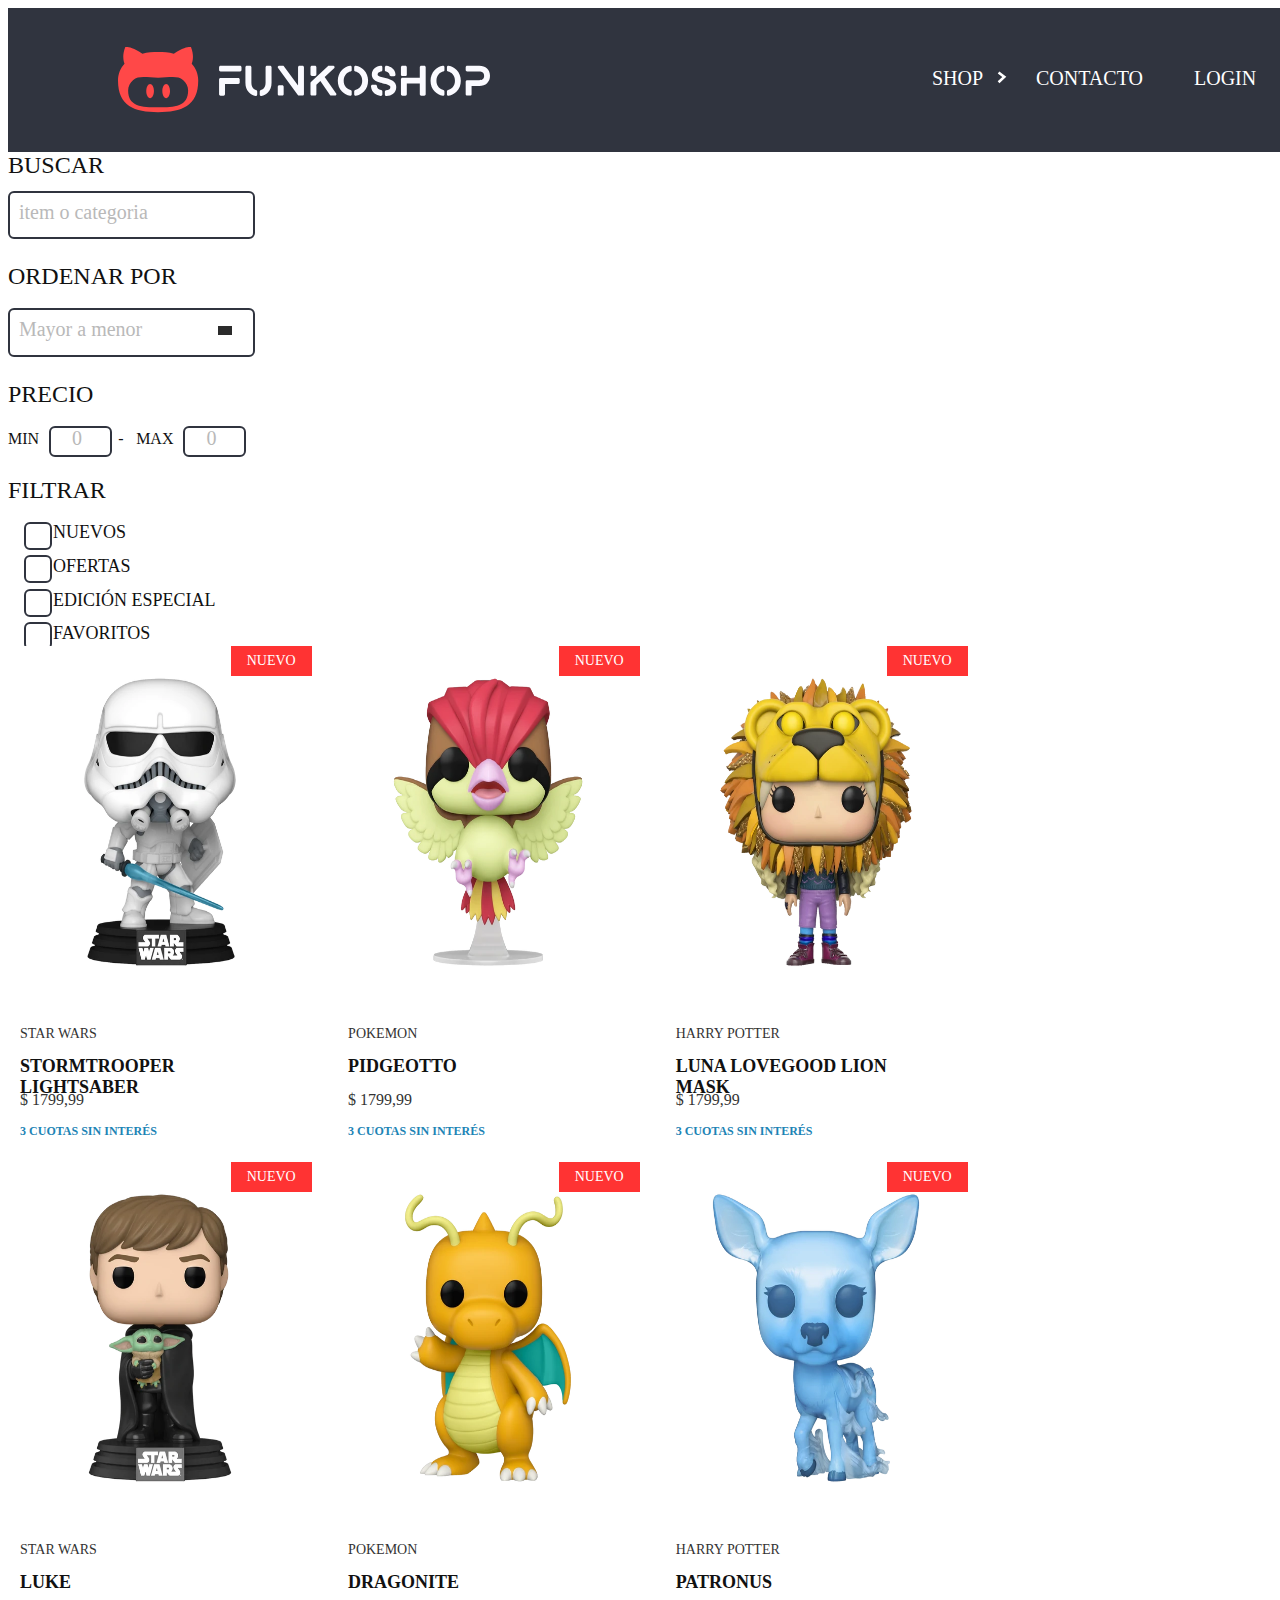
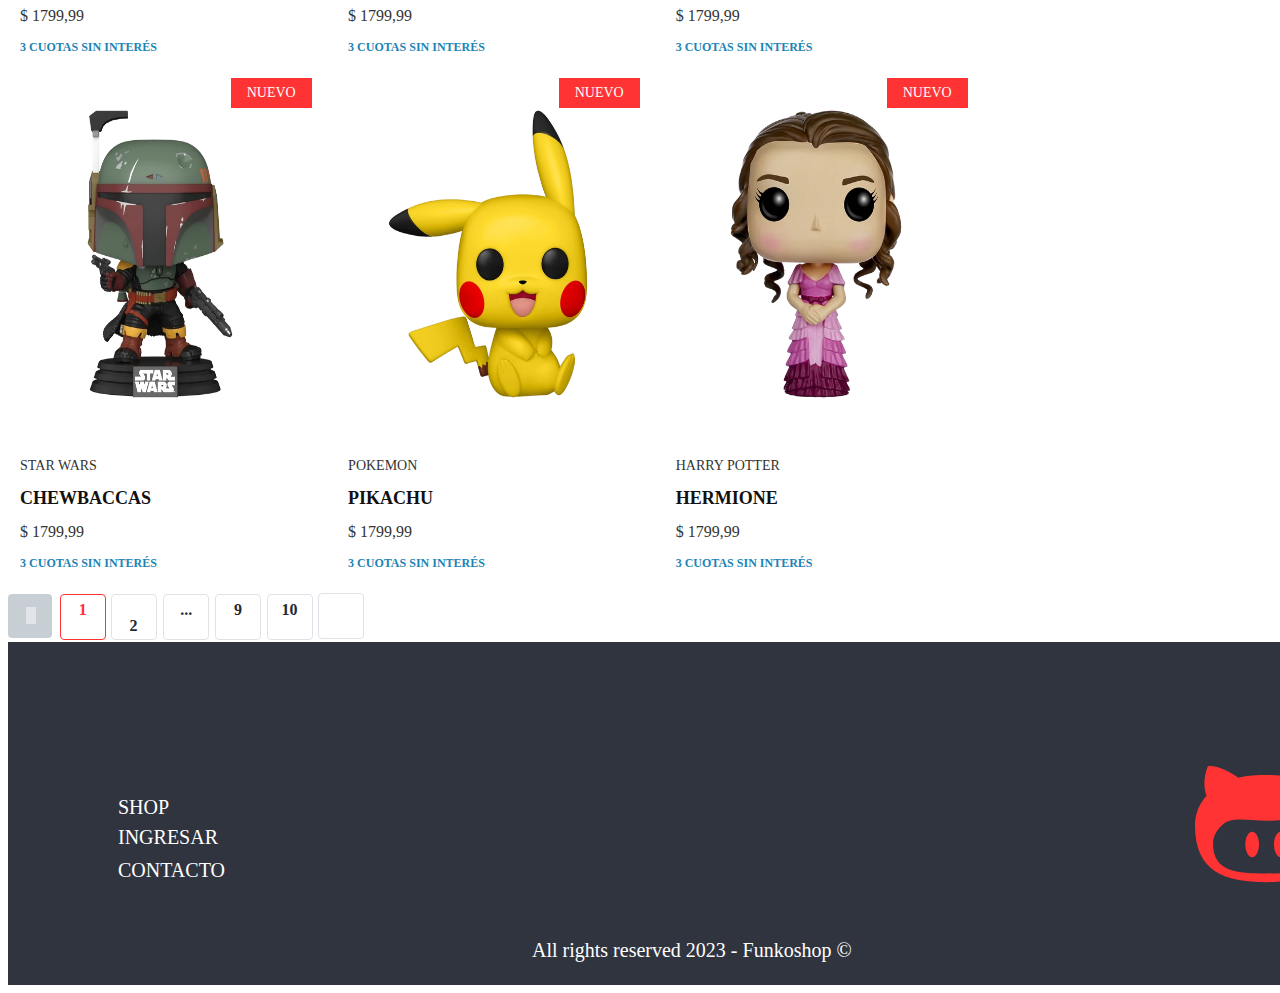
==== pages/shop.html @ 806f2a0e "CAMBIOS GUARDAR" ====
<!DOCTYPE html>

<html>

<head>
    <meta charset="utf-8">
    <meta http-equiv="X-UA-Compatible" content="IE=edge">
    <meta name="description" content="">
    <meta name="viewport" content="width=device-width, initial-scale=1">
    <link rel="stylesheet" type="text/css" href="../shop.css">
    <title> Shop | Funkoshop</title>

</head>

<body>
    <header>
        <div style="width: 1440px; height: 144px; position: relative">
            <div style="width: 1440px; height: 144px; left: 0px; top: 0px; position: absolute; background: #30343F"></div>
            <div style="width: 406px; height: 31px; left: 924px; top: 54px; position: absolute">
              <div style="width: 33px; height: 31px; left: 373px; top: 0px; position: absolute">
                <svg src="../icons/cart-icon.svg" width="33" height="31" viewBox="0 0 33 31" fill="none">
                    <g clip-path="url(#clip0_13_555)">
                      <path d="M12.5 31C13.8807 31 15 29.8807 15 28.5C15 27.1193 13.8807 26 12.5 26C11.1193 26 10 27.1193 10 28.5C10 29.8807 11.1193 31 12.5 31Z" fill="white"/>
                      <path d="M25.5 31C26.8807 31 28 29.8807 28 28.5C28 27.1193 26.8807 26 25.5 26C24.1193 26 23 27.1193 23 28.5C23 29.8807 24.1193 31 25.5 31Z" fill="white"/>
                      <path d="M32.4498 4.55759C32.3525 4.4312 32.2276 4.32878 32.0846 4.25817C31.9416 4.18757 31.7843 4.15066 31.6248 4.15027H7.49903L7.02905 2.65677C6.97742 2.49642 6.88777 2.35092 6.76774 2.23271C6.64771 2.1145 6.50087 2.02708 6.33974 1.97791L2.05768 0.661963C1.92602 0.621503 1.78767 0.607372 1.65054 0.620379C1.51341 0.633385 1.38019 0.673274 1.25848 0.737767C1.01267 0.868016 0.828669 1.09058 0.746956 1.35649C0.665243 1.6224 0.69251 1.90989 0.82276 2.1557C0.953009 2.40151 1.17557 2.58551 1.44148 2.66722L5.1909 3.81606L9.97427 18.9286L8.27189 20.3281L8.13611 20.4639C7.71511 20.9514 7.47659 21.57 7.46135 22.2139C7.44611 22.8579 7.6551 23.4871 8.05256 23.9939C8.33722 24.3401 8.69895 24.6149 9.10881 24.7962C9.51867 24.9776 9.96528 25.0605 10.4129 25.0384H27.844C28.121 25.0384 28.3867 24.9283 28.5825 24.7325C28.7784 24.5366 28.8884 24.2709 28.8884 23.9939C28.8884 23.717 28.7784 23.4513 28.5825 23.2554C28.3867 23.0596 28.121 22.9495 27.844 22.9495H10.2458C10.1255 22.9454 10.0084 22.9104 9.9056 22.8478C9.80284 22.7852 9.71796 22.6971 9.65916 22.5921C9.60037 22.4871 9.56964 22.3687 9.56995 22.2484C9.57026 22.1281 9.6016 22.0098 9.66094 21.9051L12.178 19.8163H28.2931C28.5317 19.8233 28.7655 19.7483 28.9555 19.6039C29.1455 19.4595 29.2803 19.2543 29.3375 19.0226L32.6796 5.44533C32.7114 5.28963 32.7072 5.12874 32.6674 4.9749C32.6275 4.82106 32.5532 4.67833 32.4498 4.55759Z" fill="white"/>
                    </g>
                    <defs>
                      <clipPath id="clip0_13_555">
                        <rect width="33" height="31" fill="white"/>
                      </clipPath>
                    </defs>
                  </svg>
              </div>
              <div style="width: 72.46px; height: 23px; left: 0px; top: 5px; position: absolute">
                <div style="width: 8.61px; height: 11.59px; left: 60.87px; top: 17.30px; position: absolute; transform: rotate(-90deg); transform-origin: 0 0; "><svg src="../icons/Vector 1 (Stroke).svg" width="13" height="10" viewBox="0 0 13 10" fill="none">
                    <path fill-rule="evenodd" clip-rule="evenodd" d="M0.866943 2.43831L2.7614 0.695175L6.993 5.29412L10.4047 0.789575L12.4569 2.34391L7.18485 9.30469L0.866943 2.43831Z" fill="white"/>
                  </svg></div>
                <div style="left: 0px; top: 0px; position: absolute; color: white; font-size: 20px; font-family: Raleway; font-weight: 500; word-wrap: break-word">SHOP</div>
              </div>
              <div style="left: 262px; top: 5px; position: absolute; color: white; font-size: 20px; font-family: Raleway; font-weight: 500; word-wrap: break-word">LOGIN</div>
              <div style="left: 104px; top: 5px; position: absolute; color: white; font-size: 20px; font-family: Raleway; font-weight: 500; word-wrap: break-word">CONTACTO</div>
            </div>

            <!------------logito inicio ----------------->
            <div style="width: 372px; height: 65.19px; left: 110px; top: 39px; position: absolute">
              <div style="width: 80.24px; height: 65.19px; left: 0px; top: 0px; position: absolute">
                <svg src="../branding/isotype.svg" width="81" height="66" viewBox="0 0 81 66" fill="none">
                    <path d="M48.1673 36.9444C46.0483 36.9444 44.3228 40.1394 44.3228 44.0873C44.3228 48.0341 46.0483 51.238 48.1673 51.238C50.2853 51.238 52.0075 48.0352 52.0075 44.0873C52.0108 40.1372 50.2886 36.9444 48.1673 36.9444Z" fill="#FF4848"/>
                    <path d="M32.0779 36.9444C29.9544 36.9444 28.2322 40.1394 28.2322 44.0873C28.2322 48.0341 29.9544 51.238 32.0779 51.238C34.198 51.238 35.9192 48.0352 35.9192 44.0873C35.9192 40.1394 34.198 36.9444 32.0779 36.9444Z" fill="#FF4848"/>
                    <path d="M73.721 16.7454C74.3684 15.1617 76.4918 8.77268 73.0484 0.141581C73.0484 0.141581 67.7717 -1.52793 55.8203 6.63826C50.8161 5.26111 45.4383 5.05558 40.1199 5.05558C34.8014 5.05558 29.428 5.26111 24.4085 6.64266C12.4614 -1.52903 7.18691 0.140483 7.18691 0.140483C3.74787 8.77598 5.8735 15.1606 6.51866 16.7454C2.46854 21.1231 0 26.7119 0 33.5636C0 59.3591 16.7083 65.1919 40.0264 65.1919C63.3556 65.1919 80.2353 59.3602 80.2353 33.5636C80.2353 26.7119 77.7668 21.122 73.7155 16.7454H73.721ZM40.122 60.256C23.5589 60.256 10.1302 59.48 10.1302 43.4334C10.1302 39.6009 12.0163 36.0223 15.2498 33.0657C20.6353 28.1308 29.7676 30.739 40.1231 30.739C50.4864 30.739 59.6055 28.1308 64.9965 33.0602C68.2333 36.0223 70.1248 39.5899 70.1248 43.429C70.1248 59.4811 56.6874 60.256 40.1242 60.256H40.122Z" fill="#FF4848"/>
                  </svg>
              </div>

              <!---------fin logito ---------->
              <div style="width: 270.92px; height: 30.31px; left: 101.08px; top: 17.71px; position: absolute;"><svg src="../branding/logo_light_horizontal.svg" width="271" height="32" viewBox="0 0 271 32" fill="none">
                <path d="M19.263 13.0874C19.6669 13.0874 20.0103 13.2287 20.293 13.5115C20.5758 13.7943 20.7172 14.1376 20.7172 14.5416V17.5307C20.7172 17.9077 20.5758 18.2376 20.293 18.5204C20.0103 18.8032 19.6669 18.9445 19.263 18.9445H5.97325V29.2855C5.97325 29.6625 5.8386 29.9924 5.5693 30.2751C5.30001 30.5579 4.96339 30.6993 4.55945 30.6993H1.48948C1.11247 30.6993 0.782583 30.5579 0.499823 30.2751C0.217064 29.9924 0.0756836 29.6625 0.0756836 29.2855V14.5416C0.0756836 14.1376 0.217064 13.7943 0.499823 13.5115C0.782583 13.2287 1.11247 13.0874 1.48948 13.0874H19.263ZM21.0807 0.726723C21.4577 0.726723 21.7876 0.868103 22.0704 1.15086C22.3531 1.43362 22.4945 1.76351 22.4945 2.14052V5.0893C22.4945 5.49325 22.3531 5.8366 22.0704 6.11936C21.7876 6.40212 21.4577 6.5435 21.0807 6.5435H1.48948C1.11247 6.5435 0.782583 6.40212 0.499823 6.11936C0.217064 5.8366 0.0756836 5.49325 0.0756836 5.0893V2.14052C0.0756836 1.76351 0.217064 1.43362 0.499823 1.15086C0.782583 0.868103 1.11247 0.726723 1.48948 0.726723H21.0807ZM37.1576 25.0845C37.4808 25.1922 37.7366 25.374 37.9251 25.6298C38.1136 25.8856 38.2079 26.1751 38.2079 26.4983V29.6086C38.2079 30.0395 38.0328 30.403 37.6827 30.6993C37.4134 30.9147 37.1172 31.0224 36.7941 31.0224C36.6594 31.0224 36.5652 31.009 36.5113 30.982C34.0069 30.4973 31.8525 29.3393 30.0482 27.5081C27.6246 25.0306 26.4127 21.7721 26.4127 17.7327V2.18092C26.4127 1.77697 26.5541 1.43362 26.8369 1.15086C27.1196 0.868103 27.4495 0.726723 27.8265 0.726723H30.9369C31.3408 0.726723 31.6842 0.868103 31.967 1.15086C32.2497 1.43362 32.3911 1.77697 32.3911 2.18092V17.8135C32.3911 20.3718 33.1182 22.3242 34.5724 23.6707C35.3264 24.3708 36.1882 24.8421 37.1576 25.0845ZM51.0936 0.726723C51.4976 0.726723 51.8409 0.868103 52.1237 1.15086C52.4065 1.43362 52.5478 1.77697 52.5478 2.18092V17.7327C52.5478 21.7721 51.336 25.0306 48.9123 27.5081C47.1081 29.3393 44.9537 30.4973 42.4493 30.982C42.3954 31.009 42.3012 31.0224 42.1665 31.0224C41.8434 31.0224 41.5471 30.9147 41.2778 30.6993C40.9278 30.43 40.7527 30.053 40.7527 29.5682V26.4579C40.7527 26.1616 40.847 25.8856 41.0355 25.6298C41.224 25.374 41.4798 25.1922 41.803 25.0845C42.8263 24.7882 43.688 24.317 44.3882 23.6707C45.8424 22.378 46.5695 20.4257 46.5695 17.8135V2.18092C46.5695 1.77697 46.7109 1.43362 46.9936 1.15086C47.2764 0.868103 47.6197 0.726723 48.0237 0.726723H51.0936ZM83.5302 0.726723C83.9073 0.726723 84.2371 0.868103 84.5199 1.15086C84.8027 1.43362 84.944 1.76351 84.944 2.14052V29.2047C84.944 29.5817 84.8027 29.9116 84.5199 30.1943C84.2371 30.4771 83.9073 30.6185 83.5302 30.6185H79.9755C79.4908 30.6185 79.1003 30.43 78.8041 30.053L59.0513 2.9888C58.8897 2.77337 58.7955 2.531 58.7686 2.26171C58.7416 1.99241 58.7887 1.73658 58.9099 1.49421C59.0311 1.25185 59.2062 1.06334 59.4351 0.928695C59.664 0.794047 59.9131 0.726723 60.1824 0.726723H63.737C63.9525 0.726723 64.1679 0.77385 64.3834 0.868104C64.5988 0.962357 64.7604 1.10374 64.8681 1.29224L79.0465 20.5603V2.14052C79.0465 1.76351 79.1811 1.43362 79.4504 1.15086C79.7197 0.868103 80.0563 0.726723 80.4603 0.726723H83.5302ZM63.2523 20.3179C63.6293 20.3179 63.9592 20.4526 64.242 20.7219C64.5247 20.9912 64.6661 21.3278 64.6661 21.7317V29.2047C64.6661 29.5817 64.5247 29.9116 64.242 30.1943C63.9592 30.4771 63.6293 30.6185 63.2523 30.6185H60.1824C59.8053 30.6185 59.4755 30.4771 59.1927 30.1943C58.9099 29.9116 58.7686 29.5817 58.7686 29.2047V21.7317C58.7686 21.3278 58.9099 20.9912 59.1927 20.7219C59.4755 20.4526 59.8053 20.3179 60.1824 20.3179H63.2523ZM117.138 28.3968C117.3 28.5853 117.394 28.8142 117.421 29.0835C117.448 29.3528 117.401 29.6086 117.28 29.851C117.158 30.0934 116.983 30.2819 116.755 30.4165C116.526 30.5512 116.277 30.6185 116.007 30.6185H112.17C111.927 30.6185 111.705 30.5646 111.503 30.4569C111.301 30.3492 111.133 30.2011 110.998 30.0126L101.344 16.1169L97.3855 19.8332V29.2047C97.3855 29.5817 97.2441 29.9116 96.9613 30.1943C96.6786 30.4771 96.3487 30.6185 95.9717 30.6185H92.9017C92.5247 30.6185 92.1948 30.4771 91.9121 30.1943C91.6293 29.9116 91.4879 29.5817 91.4879 29.2047V17.9751C91.4879 17.5442 91.636 17.2076 91.9323 16.9652L108.817 1.13067C109.086 0.861371 109.41 0.726723 109.787 0.726723H114.149C114.418 0.726723 114.674 0.807512 114.917 0.969089C115.159 1.13067 115.334 1.3461 115.442 1.6154C115.549 1.88469 115.576 2.16072 115.522 2.44348C115.469 2.72624 115.334 2.97534 115.119 3.19077L105.666 12.0775L117.138 28.3968ZM92.9017 11.0273C92.5247 11.0273 92.1948 10.8926 91.9121 10.6233C91.6293 10.354 91.4879 10.0174 91.4879 9.61346V2.14052C91.4879 1.76351 91.6293 1.43362 91.9121 1.15086C92.1948 0.868103 92.5247 0.726723 92.9017 0.726723H95.9717C96.3487 0.726723 96.6786 0.868103 96.9613 1.15086C97.2441 1.43362 97.3855 1.76351 97.3855 2.14052V9.61346C97.3855 10.0174 97.2441 10.354 96.9613 10.6233C96.6786 10.8926 96.3487 11.0273 95.9717 11.0273H92.9017ZM132.205 1.04988C132.528 1.31917 132.69 1.68272 132.69 2.14052V5.17009C132.69 5.52018 132.589 5.82313 132.387 6.07896C132.185 6.33479 131.909 6.5031 131.559 6.58389C129.836 6.93398 128.368 7.75533 127.156 9.04794C125.513 10.7714 124.692 13.0133 124.692 15.7736C124.692 18.5339 125.513 20.7892 127.156 22.5396C128.368 23.8053 129.836 24.6132 131.559 24.9633C131.909 25.0441 132.185 25.2124 132.387 25.4682C132.589 25.724 132.69 26.027 132.69 26.3771V29.4067C132.69 29.8375 132.528 30.2011 132.205 30.4973C131.909 30.7127 131.599 30.8204 131.276 30.8204H131.034C127.91 30.3088 125.231 28.895 122.995 26.5791C120.195 23.6976 118.794 20.1092 118.794 15.814C118.794 11.5187 120.195 7.90344 122.995 4.96812C125.177 2.70604 127.856 1.30571 131.034 0.767118C131.465 0.686329 131.855 0.780582 132.205 1.04988ZM144.889 4.96812C147.69 7.90344 149.09 11.5187 149.09 15.814C149.09 20.1092 147.69 23.6976 144.889 26.5791C142.654 28.895 139.974 30.3088 136.851 30.8204H136.608C136.285 30.8204 135.975 30.7127 135.679 30.4973C135.356 30.2011 135.195 29.8375 135.195 29.4067V26.3771C135.195 26.027 135.295 25.724 135.497 25.4682C135.699 25.2124 135.975 25.0441 136.326 24.9633C138.049 24.6132 139.517 23.8053 140.729 22.5396C142.371 20.7892 143.193 18.5339 143.193 15.7736C143.193 13.0133 142.371 10.7714 140.729 9.04794C139.517 7.75533 138.049 6.93398 136.326 6.58389C135.975 6.5031 135.699 6.33479 135.497 6.07896C135.295 5.82313 135.195 5.52018 135.195 5.17009V2.14052C135.195 1.68272 135.363 1.31917 135.699 1.04988C136.036 0.780582 136.42 0.686329 136.851 0.767118C140.028 1.30571 142.708 2.70604 144.889 4.96812ZM173.69 15.713C174.848 16.4401 175.73 17.3288 176.336 18.379C176.942 19.4293 177.245 20.6007 177.245 21.8933C177.245 24.9364 176.087 27.2658 173.771 28.8815C172.209 30.0126 170.095 30.7262 167.429 31.0224H167.268C166.891 31.0224 166.581 30.9012 166.338 30.6589C166.015 30.3626 165.854 30.0126 165.854 29.6086V26.7002C165.854 26.3502 165.975 26.0405 166.217 25.7712C166.46 25.5019 166.756 25.3403 167.106 25.2864C168.372 25.1518 169.355 24.8556 170.055 24.3978C170.593 24.0746 170.957 23.6572 171.145 23.1455C171.253 22.8493 171.307 22.4723 171.307 22.0145C171.307 21.7183 171.253 21.4624 171.145 21.247C171.038 21.0316 170.849 20.8296 170.58 20.6411C169.799 20.1025 168.789 19.6447 167.55 19.2677L166.904 19.0657C165.558 18.6887 164.319 18.379 163.188 18.1367C162.945 18.0828 162.555 17.9885 162.016 17.8539L161.572 17.7327C160.603 17.4903 159.579 17.1537 158.502 16.7229C156.913 16.0496 155.607 15.2013 154.584 14.178C153.399 12.9931 152.806 11.4312 152.806 9.49228C152.806 6.82626 153.83 4.65843 155.876 2.9888C157.277 1.8039 159.243 1.04988 161.774 0.726723C162.205 0.672864 162.575 0.794047 162.885 1.09027C163.194 1.3865 163.349 1.73658 163.349 2.14052V5.04891C163.349 5.39899 163.242 5.70868 163.026 5.97798C162.811 6.24727 162.535 6.40212 162.198 6.44251C161.861 6.48291 161.518 6.55696 161.168 6.66468C160.387 6.9609 159.835 7.2504 159.512 7.53316C159.189 7.81592 158.96 8.10541 158.825 8.40163C158.691 8.85944 158.623 9.29031 158.623 9.69425C158.623 9.90969 158.744 10.1386 158.987 10.381C159.364 10.758 159.916 11.0946 160.643 11.3908C160.966 11.5255 161.532 11.7274 162.339 11.9967L167.389 13.2489L167.631 13.3297C168.897 13.6798 169.812 13.9491 170.378 14.1376C171.644 14.5685 172.748 15.0936 173.69 15.713ZM166.944 6.58389C166.621 6.5031 166.359 6.33479 166.157 6.07896C165.955 5.82313 165.854 5.52018 165.854 5.17009V2.22131C165.854 1.79044 166.029 1.42689 166.379 1.13067C166.514 0.996018 166.689 0.908498 166.904 0.868104C167.119 0.827709 167.321 0.820977 167.51 0.847906C169.88 1.22492 171.805 2.0328 173.286 3.27156C175.306 4.94119 176.383 7.06862 176.518 9.65386C176.545 10.0309 176.417 10.3742 176.134 10.6839C175.851 10.9936 175.508 11.1484 175.104 11.1484H171.953C171.603 11.1484 171.294 11.0273 171.024 10.7849C170.755 10.5425 170.607 10.2463 170.58 9.89622C170.472 9.19605 170.243 8.61707 169.893 8.15927C169.328 7.48603 168.452 6.97437 167.268 6.62429C167.187 6.62429 167.133 6.61082 167.106 6.58389H166.944ZM162.218 25.1249C162.541 25.1787 162.811 25.3403 163.026 25.6096C163.242 25.8789 163.349 26.1751 163.349 26.4983V29.4874C163.349 29.9183 163.188 30.2819 162.865 30.5781C162.595 30.7935 162.286 30.9012 161.936 30.9012H161.734C159.229 30.5242 157.169 29.7029 155.553 28.4372C153.453 26.7676 152.268 24.4382 151.999 21.449C151.945 21.0181 152.066 20.6478 152.362 20.3381C152.658 20.0285 153.008 19.8736 153.412 19.8736H156.603C156.98 19.8736 157.304 20.0015 157.573 20.2574C157.842 20.5132 157.99 20.8296 158.017 21.2066C158.098 22.5531 158.758 23.5899 159.997 24.317C160.562 24.6401 161.303 24.9094 162.218 25.1249ZM183.344 11.0677C182.967 11.0677 182.638 10.9263 182.355 10.6435C182.072 10.3608 181.931 10.0309 181.931 9.65386V2.14052C181.931 1.76351 182.072 1.43362 182.355 1.15086C182.638 0.868103 182.967 0.726723 183.344 0.726723H186.414C186.818 0.726723 187.155 0.868103 187.424 1.15086C187.694 1.43362 187.828 1.76351 187.828 2.14052V9.65386C187.828 10.0309 187.694 10.3608 187.424 10.6435C187.155 10.9263 186.818 11.0677 186.414 11.0677H183.344ZM205.279 0.726723C205.656 0.726723 205.985 0.868103 206.268 1.15086C206.551 1.43362 206.692 1.76351 206.692 2.14052V29.2855C206.692 29.6625 206.551 29.9924 206.268 30.2751C205.985 30.5579 205.656 30.6993 205.279 30.6993H202.209C201.805 30.6993 201.468 30.5579 201.199 30.2751C200.929 29.9924 200.795 29.6625 200.795 29.2855V18.6214H187.828V29.2855C187.828 29.6625 187.694 29.9924 187.424 30.2751C187.155 30.5579 186.818 30.6993 186.414 30.6993H183.344C182.967 30.6993 182.638 30.5579 182.355 30.2751C182.072 29.9924 181.931 29.6625 181.931 29.2855V14.178C181.931 13.801 182.072 13.4711 182.355 13.1884C182.638 12.9056 182.967 12.7642 183.344 12.7642H200.795V2.14052C200.795 1.76351 200.929 1.43362 201.199 1.15086C201.468 0.868103 201.805 0.726723 202.209 0.726723H205.279ZM224.951 1.04988C225.274 1.31917 225.435 1.68272 225.435 2.14052V5.17009C225.435 5.52018 225.334 5.82313 225.132 6.07896C224.93 6.33479 224.654 6.5031 224.304 6.58389C222.581 6.93398 221.113 7.75533 219.901 9.04794C218.259 10.7714 217.437 13.0133 217.437 15.7736C217.437 18.5339 218.259 20.7892 219.901 22.5396C221.113 23.8053 222.581 24.6132 224.304 24.9633C224.654 25.0441 224.93 25.2124 225.132 25.4682C225.334 25.724 225.435 26.027 225.435 26.3771V29.4067C225.435 29.8375 225.274 30.2011 224.951 30.4973C224.654 30.7127 224.345 30.8204 224.021 30.8204H223.779C220.655 30.3088 217.976 28.895 215.741 26.5791C212.94 23.6976 211.54 20.1092 211.54 15.814C211.54 11.5187 212.94 7.90344 215.741 4.96812C217.922 2.70604 220.601 1.30571 223.779 0.767118C224.21 0.686329 224.6 0.780582 224.951 1.04988ZM237.634 4.96812C240.435 7.90344 241.835 11.5187 241.835 15.814C241.835 20.1092 240.435 23.6976 237.634 26.5791C235.399 28.895 232.72 30.3088 229.596 30.8204H229.354C229.03 30.8204 228.721 30.7127 228.424 30.4973C228.101 30.2011 227.94 29.8375 227.94 29.4067V26.3771C227.94 26.027 228.041 25.724 228.243 25.4682C228.445 25.2124 228.721 25.0441 229.071 24.9633C230.794 24.6132 232.262 23.8053 233.474 22.5396C235.116 20.7892 235.938 18.5339 235.938 15.7736C235.938 13.0133 235.116 10.7714 233.474 9.04794C232.262 7.75533 230.794 6.93398 229.071 6.58389C228.721 6.5031 228.445 6.33479 228.243 6.07896C228.041 5.82313 227.94 5.52018 227.94 5.17009V2.14052C227.94 1.68272 228.108 1.31917 228.445 1.04988C228.781 0.780582 229.165 0.686329 229.596 0.767118C232.774 1.30571 235.453 2.70604 237.634 4.96812ZM260.296 0.726723C263.5 0.726723 266.085 1.64906 268.051 3.49373C270.017 5.3384 271 7.79572 271 10.8657C271 13.9356 270.031 16.3862 268.092 18.2174C266.153 20.0486 263.554 20.9643 260.296 20.9643H252.58V29.2047C252.58 29.5817 252.439 29.9116 252.156 30.1943C251.873 30.4771 251.543 30.6185 251.166 30.6185H248.096C247.719 30.6185 247.39 30.4771 247.107 30.1943C246.824 29.9116 246.683 29.5817 246.683 29.2047V16.6825C246.683 16.3054 246.824 15.9756 247.107 15.6928C247.39 15.41 247.719 15.2687 248.096 15.2687H260.053C261.857 15.2687 263.15 14.8782 263.931 14.0972C264.712 13.3971 265.102 12.3333 265.102 10.9061C265.102 9.47881 264.699 8.38144 263.891 7.61395C263.083 6.84645 261.804 6.46271 260.053 6.46271H248.096C247.719 6.46271 247.39 6.32133 247.107 6.03857C246.824 5.75581 246.683 5.42592 246.683 5.04891V2.14052C246.683 1.76351 246.824 1.43362 247.107 1.15086C247.39 0.868103 247.719 0.726723 248.096 0.726723H260.296Z" fill="#FAFAFF"/>
              </svg></div>
            </div>
          </div>

          <!------------fin titulo ---------------->
    </header>

    <!-------BUSCADOR -->
    <div style="width: 243.04px; height: 493.93px; position: relative">
        <div style="width: 243.04px; height: 83.28px; left: 0px; top: 0px; position: absolute">
          <div style="left: 0px; top: 0px; position: absolute; color: #111111; font-size: 24px; font-family: Inter; font-weight: 500; word-wrap: break-word">BUSCAR</div>
          <div style="width: 243.03px; height: 44.28px; left: 0.01px; top: 39px; position: absolute">
            <div style="left: 10.95px; top: 10.14px; position: absolute; color: #B9B9B9; font-size: 20px; font-family: Inter; font-weight: 500; word-wrap: break-word">item o categoria</div>
            <div style="width: 243.03px; height: 44.28px; left: 0px; top: 0px; position: absolute; border-radius: 6px; border: 2px #30343F solid"></div>
          </div>
        </div>
        <div style="width: 234.29px; height: 72.52px; left: 0px; top: 228.57px; position: absolute">
          <div style="left: 0px; top: 0px; position: absolute; color: #111111; font-size: 24px; font-family: Inter; font-weight: 500; word-wrap: break-word">PRECIO</div>
          <div style="width: 234.29px; height: 27.52px; left: 0px; top: 45px; position: absolute">
            <div style="left: 0px; top: 4.07px; position: absolute; color: #111111; font-size: 16px; font-family: Inter; font-weight: 500; word-wrap: break-word">MIN</div>
            <div style="left: 128.14px; top: 4.07px; position: absolute; color: #111111; font-size: 16px; font-family: Inter; font-weight: 500; word-wrap: break-word">MAX</div>
            <div style="left: 110.14px; top: 4.26px; position: absolute; color: #111111; font-size: 16px; font-family: Inter; font-weight: 500; word-wrap: break-word">- </div>
            <div style="width: 59.14px; height: 27.52px; left: 41px; top: 0px; position: absolute; border-radius: 6px; border: 2px #30343F solid"></div>
            <div style="width: 59.14px; height: 27.52px; left: 175.14px; top: 0px; position: absolute; border-radius: 6px; border: 2px #30343F solid"></div>
            <div style="left: 198.50px; top: 1.76px; position: absolute; color: #B9B9B9; font-size: 20px; font-family: Inter; font-weight: 500; word-wrap: break-word">0</div>
            <div style="left: 64.07px; top: 1.76px; position: absolute; color: #B9B9B9; font-size: 20px; font-family: Inter; font-weight: 500; word-wrap: break-word">0</div>
          </div>
        </div>
        <div style="width: 243.04px; height: 89.28px; left: 0px; top: 111.28px; position: absolute">
          <div style="left: 0px; top: 0px; position: absolute; color: #111111; font-size: 24px; font-family: Inter; font-weight: 500; word-wrap: break-word">ORDENAR POR</div>
          <div style="width: 243.03px; height: 44.28px; left: 0.01px; top: 45px; position: absolute">
            <div style="width: 24px; height: 24px; left: 205px; top: 10.14px; position: absolute">
              <div style="width: 14.74px; height: 9.40px; left: 4.63px; top: 7.60px; position: absolute; background: #2B2B2B"></div>
            </div>
            <div style="left: 10.95px; top: 10.14px; position: absolute; color: #B9B9B9; font-size: 20px; font-family: Inter; font-weight: 500; word-wrap: break-word">Mayor a menor</div>
            <div style="width: 243.03px; height: 44.28px; left: 0px; top: 0px; position: absolute; border-radius: 6px; border: 2px #30343F solid"></div>
          </div>
        </div>
        <div style="width: 210.12px; height: 168.94px; left: 0px; top: 324.99px; position: absolute">
          <div style="left: 0px; top: 0px; position: absolute; color: #111111; font-size: 24px; font-family: Inter; font-weight: 500; word-wrap: break-word">FILTRAR</div>
          <div style="width: 194.12px; height: 123.94px; left: 16px; top: 45px; position: absolute">
            <div style="width: 104.12px; height: 24.07px; left: 0px; top: 0px; position: absolute">
              <div style="left: 29.12px; top: 0px; position: absolute; color: #111111; font-size: 18px; font-family: Inter; font-weight: 500; word-wrap: break-word">NUEVOS</div>
              <div style="width: 24px; height: 24px; left: 0px; top: 0.07px; position: absolute; border-radius: 6px; border: 2px #30343F solid"></div>
            </div>
            <div style="width: 111.12px; height: 24px; left: 0px; top: 32.64px; position: absolute">
              <div style="left: 29.12px; top: 1px; position: absolute; color: #111111; font-size: 18px; font-family: Inter; font-weight: 500; word-wrap: break-word">OFERTAS</div>
              <div style="width: 24px; height: 24px; left: 0px; top: 0px; position: absolute; border-radius: 6px; border: 2px #30343F solid"></div>
            </div>
            <div style="width: 194.12px; height: 24px; left: 0px; top: 66.65px; position: absolute">
              <div style="left: 29.12px; top: 1px; position: absolute; color: #111111; font-size: 18px; font-family: Inter; font-weight: 500; word-wrap: break-word">EDICIÓN ESPECIAL</div>
              <div style="width: 24px; height: 24px; left: 0px; top: 0px; position: absolute; border-radius: 6px; border: 2px #30343F solid"></div>
            </div>
            <div style="width: 128.12px; height: 24px; left: 0px; top: 99.94px; position: absolute">
              <div style="left: 29.12px; top: 1px; position: absolute; color: #111111; font-size: 18px; font-family: Inter; font-weight: 500; word-wrap: break-word">FAVORITOS</div>
              <div style="width: 24px; height: 24px; left: 0px; top: 0px; position: absolute; border-radius: 6px; border: 2px #30343F solid"></div>
            </div>
          </div>
        </div>
      </div>
      <!----------------------fin buscador ------------------------------------------>

      <!---------------------------inicio cartas ------------------------------------------------>
      <div style="width: 960.03px; height: 512px; justify-content: center; align-items: flex-start; gap: 24px; display: inline-flex">
        <div style="width: 304.01px; height: 512px; position: relative">
          <div style="width: 304.01px; height: 512px; left: 0px; top: 0px; position: absolute; background: white"></div>
          <img style="width: 304.01px; height: 352px; left: 0px; top: 0px; position: absolute" src="../star-wars/trooper-1.webp" />
          <div style="width: 114.10px; left: 12.09px; top: 380px; position: absolute; color: #333333; font-size: 14px; font-family: Inter; font-weight: 500; word-wrap: break-word">STAR WARS</div>
          <div style="width: 156.23px; left: 12.09px; top: 445px; position: absolute; color: #333333; font-size: 16px; font-family: Inter; font-weight: 400; word-wrap: break-word">$ 1799,99</div>
          <div style="width: 156.23px; left: 12.09px; top: 478px; position: absolute; color: #1D84B5; font-size: 12px; font-family: Inter; font-weight: 700; word-wrap: break-word">3 CUOTAS SIN INTERÉS</div>
          <div style="width: 273.13px; left: 12.09px; top: 410px; position: absolute; color: #111111; font-size: 18px; font-family: Inter; font-weight: 700; word-wrap: break-word">STORMTROOPER LIGHTSABER</div>
          <div style="width: 81.18px; height: 30px; left: 222.82px; top: 0px; position: absolute; background: #FF3333"></div>
          <div style="width: 49.40px; left: 238.72px; top: 7px; position: absolute; color: white; font-size: 14px; font-family: Inter; font-weight: 500; word-wrap: break-word">NUEVO</div>
        </div>
        <div style="width: 304.01px; height: 512px; position: relative">
          <div style="width: 304.01px; height: 512px; left: 0px; top: 0px; position: absolute; background: white"></div>
          <div style="width: 81.18px; height: 30px; left: 222.82px; top: 0px; position: absolute; background: #FF3333"></div>
          <div style="width: 49.40px; left: 238.72px; top: 7px; position: absolute; color: white; font-size: 14px; font-family: Inter; font-weight: 500; word-wrap: break-word">NUEVO</div>
          <img style="width: 304.01px; height: 352px; left: 0.01px; top: 0px; position: absolute" src="../pokemon/pidgeotto-1.webp" />
          <div style="width: 75.56px; left: 12.10px; top: 380px; position: absolute; color: #333333; font-size: 14px; font-family: Inter; font-weight: 500; word-wrap: break-word">POKEMON</div>
          <div style="width: 105.52px; left: 12.10px; top: 445px; position: absolute; color: #333333; font-size: 16px; font-family: Inter; font-weight: 400; word-wrap: break-word">$ 1799,99</div>
          <div style="width: 148.24px; left: 12.10px; top: 478px; position: absolute; color: #1D84B5; font-size: 12px; font-family: Inter; font-weight: 700; word-wrap: break-word">3 CUOTAS SIN INTERÉS</div>
          <div style="width: 119.19px; left: 12.10px; top: 410px; position: absolute; color: #111111; font-size: 18px; font-family: Inter; font-weight: 700; word-wrap: break-word">PIDGEOTTO</div>
        </div>
        <div style="width: 304.01px; height: 512px; position: relative">
          <div style="width: 304.01px; height: 512px; left: 0px; top: 0px; position: absolute; background: white"></div>
          <div style="width: 81.18px; height: 30px; left: 222.82px; top: 0px; position: absolute; background: #FF3333"></div>
          <div style="width: 49.40px; left: 238.72px; top: 7px; position: absolute; color: white; font-size: 14px; font-family: Inter; font-weight: 500; word-wrap: break-word">NUEVO</div>
          <img style="width: 304.01px; height: 352px; left: -0.41px; top: 0px; position: absolute" src="../harry-potter/luna-1.webp" />
          <div style="width: 128.43px; left: 11.68px; top: 380px; position: absolute; color: #333333; font-size: 14px; font-family: Inter; font-weight: 500; word-wrap: break-word">HARRY POTTER</div>
          <div style="width: 97.01px; left: 11.68px; top: 445px; position: absolute; color: #333333; font-size: 16px; font-family: Inter; font-weight: 400; word-wrap: break-word">$ 1799,99</div>
          <div style="width: 169.92px; left: 11.68px; top: 478px; position: absolute; color: #1D84B5; font-size: 12px; font-family: Inter; font-weight: 700; word-wrap: break-word">3 CUOTAS SIN INTERÉS</div>
          <div style="width: 268.25px; left: 11.68px; top: 410px; position: absolute; color: #111111; font-size: 18px; font-family: Inter; font-weight: 700; word-wrap: break-word">LUNA LOVEGOOD LION MASK</div>
        </div>
      </div>

      <div style="width: 960.03px; height: 512px; justify-content: center; align-items: flex-start; gap: 24px; display: inline-flex">
        <div style="width: 304.01px; height: 512px; position: relative">
          <div style="width: 304.01px; height: 512px; left: 0px; top: 0px; position: absolute; background: white"></div>
          <img style="width: 304.01px; height: 352px; left: 0px; top: 0px; position: absolute" src="../star-wars/luke-1.webp" />
          <div style="width: 114.10px; left: 12.09px; top: 380px; position: absolute; color: #333333; font-size: 14px; font-family: Inter; font-weight: 500; word-wrap: break-word">STAR WARS</div>
          <div style="width: 156.23px; left: 12.09px; top: 445px; position: absolute; color: #333333; font-size: 16px; font-family: Inter; font-weight: 400; word-wrap: break-word">$ 1799,99</div>
          <div style="width: 156.23px; left: 12.09px; top: 478px; position: absolute; color: #1D84B5; font-size: 12px; font-family: Inter; font-weight: 700; word-wrap: break-word">3 CUOTAS SIN INTERÉS</div>
          <div style="width: 273.13px; left: 12.09px; top: 410px; position: absolute; color: #111111; font-size: 18px; font-family: Inter; font-weight: 700; word-wrap: break-word">LUKE</div>
          <div style="width: 81.18px; height: 30px; left: 222.82px; top: 0px; position: absolute; background: #FF3333"></div>
          <div style="width: 49.40px; left: 238.72px; top: 7px; position: absolute; color: white; font-size: 14px; font-family: Inter; font-weight: 500; word-wrap: break-word">NUEVO</div>
        </div>
        <div style="width: 304.01px; height: 512px; position: relative">
          <div style="width: 304.01px; height: 512px; left: 0px; top: 0px; position: absolute; background: white"></div>
          <div style="width: 81.18px; height: 30px; left: 222.82px; top: 0px; position: absolute; background: #FF3333"></div>
          <div style="width: 49.40px; left: 238.72px; top: 7px; position: absolute; color: white; font-size: 14px; font-family: Inter; font-weight: 500; word-wrap: break-word">NUEVO</div>
          <img style="width: 304.01px; height: 352px; left: 0.01px; top: 0px; position: absolute" src="../pokemon/dragonite-1.webp" />
          <div style="width: 75.56px; left: 12.10px; top: 380px; position: absolute; color: #333333; font-size: 14px; font-family: Inter; font-weight: 500; word-wrap: break-word">POKEMON</div>
          <div style="width: 105.52px; left: 12.10px; top: 445px; position: absolute; color: #333333; font-size: 16px; font-family: Inter; font-weight: 400; word-wrap: break-word">$ 1799,99</div>
          <div style="width: 148.24px; left: 12.10px; top: 478px; position: absolute; color: #1D84B5; font-size: 12px; font-family: Inter; font-weight: 700; word-wrap: break-word">3 CUOTAS SIN INTERÉS</div>
          <div style="width: 119.19px; left: 12.10px; top: 410px; position: absolute; color: #111111; font-size: 18px; font-family: Inter; font-weight: 700; word-wrap: break-word">DRAGONITE</div>
        </div>
        <div style="width: 304.01px; height: 512px; position: relative">
          <div style="width: 304.01px; height: 512px; left: 0px; top: 0px; position: absolute; background: white"></div>
          <div style="width: 81.18px; height: 30px; left: 222.82px; top: 0px; position: absolute; background: #FF3333"></div>
          <div style="width: 49.40px; left: 238.72px; top: 7px; position: absolute; color: white; font-size: 14px; font-family: Inter; font-weight: 500; word-wrap: break-word">NUEVO</div>
          <img style="width: 304.01px; height: 352px; left: -0.41px; top: 0px; position: absolute" src="../harry-potter/snape-patronus-1.webp" />
          <div style="width: 128.43px; left: 11.68px; top: 380px; position: absolute; color: #333333; font-size: 14px; font-family: Inter; font-weight: 500; word-wrap: break-word">HARRY POTTER</div>
          <div style="width: 97.01px; left: 11.68px; top: 445px; position: absolute; color: #333333; font-size: 16px; font-family: Inter; font-weight: 400; word-wrap: break-word">$ 1799,99</div>
          <div style="width: 169.92px; left: 11.68px; top: 478px; position: absolute; color: #1D84B5; font-size: 12px; font-family: Inter; font-weight: 700; word-wrap: break-word">3 CUOTAS SIN INTERÉS</div>
          <div style="width: 268.25px; left: 11.68px; top: 410px; position: absolute; color: #111111; font-size: 18px; font-family: Inter; font-weight: 700; word-wrap: break-word">PATRONUS</div>
        </div>
      </div>

      <div style="width: 960.03px; height: 512px; justify-content: center; align-items: flex-start; gap: 24px; display: inline-flex">
        <div style="width: 304.01px; height: 512px; position: relative">
          <div style="width: 304.01px; height: 512px; left: 0px; top: 0px; position: absolute; background: white"></div>
          <img style="width: 304.01px; height: 352px; left: 0px; top: 0px; position: absolute" src="../star-wars/bobbafeth-1.webp" />
          <div style="width: 114.10px; left: 12.09px; top: 380px; position: absolute; color: #333333; font-size: 14px; font-family: Inter; font-weight: 500; word-wrap: break-word">STAR WARS</div>
          <div style="width: 156.23px; left: 12.09px; top: 445px; position: absolute; color: #333333; font-size: 16px; font-family: Inter; font-weight: 400; word-wrap: break-word">$ 1799,99</div>
          <div style="width: 156.23px; left: 12.09px; top: 478px; position: absolute; color: #1D84B5; font-size: 12px; font-family: Inter; font-weight: 700; word-wrap: break-word">3 CUOTAS SIN INTERÉS</div>
          <div style="width: 273.13px; left: 12.09px; top: 410px; position: absolute; color: #111111; font-size: 18px; font-family: Inter; font-weight: 700; word-wrap: break-word">CHEWBACCAS</div>
          <div style="width: 81.18px; height: 30px; left: 222.82px; top: 0px; position: absolute; background: #FF3333"></div>
          <div style="width: 49.40px; left: 238.72px; top: 7px; position: absolute; color: white; font-size: 14px; font-family: Inter; font-weight: 500; word-wrap: break-word">NUEVO</div>
        </div>
        <div style="width: 304.01px; height: 512px; position: relative">
          <div style="width: 304.01px; height: 512px; left: 0px; top: 0px; position: absolute; background: white"></div>
          <div style="width: 81.18px; height: 30px; left: 222.82px; top: 0px; position: absolute; background: #FF3333"></div>
          <div style="width: 49.40px; left: 238.72px; top: 7px; position: absolute; color: white; font-size: 14px; font-family: Inter; font-weight: 500; word-wrap: break-word">NUEVO</div>
          <img style="width: 304.01px; height: 352px; left: 0.01px; top: 0px; position: absolute" src="../pokemon/pikachu-1.webp" />
          <div style="width: 75.56px; left: 12.10px; top: 380px; position: absolute; color: #333333; font-size: 14px; font-family: Inter; font-weight: 500; word-wrap: break-word">POKEMON</div>
          <div style="width: 105.52px; left: 12.10px; top: 445px; position: absolute; color: #333333; font-size: 16px; font-family: Inter; font-weight: 400; word-wrap: break-word">$ 1799,99</div>
          <div style="width: 148.24px; left: 12.10px; top: 478px; position: absolute; color: #1D84B5; font-size: 12px; font-family: Inter; font-weight: 700; word-wrap: break-word">3 CUOTAS SIN INTERÉS</div>
          <div style="width: 119.19px; left: 12.10px; top: 410px; position: absolute; color: #111111; font-size: 18px; font-family: Inter; font-weight: 700; word-wrap: break-word">PIKACHU</div>
        </div>
        <div style="width: 304.01px; height: 512px; position: relative">
          <div style="width: 304.01px; height: 512px; left: 0px; top: 0px; position: absolute; background: white"></div>
          <div style="width: 81.18px; height: 30px; left: 222.82px; top: 0px; position: absolute; background: #FF3333"></div>
          <div style="width: 49.40px; left: 238.72px; top: 7px; position: absolute; color: white; font-size: 14px; font-family: Inter; font-weight: 500; word-wrap: break-word">NUEVO</div>
          <img style="width: 304.01px; height: 352px; left: -0.41px; top: 0px; position: absolute" src="../harry-potter/hermione-1.webp" />
          <div style="width: 128.43px; left: 11.68px; top: 380px; position: absolute; color: #333333; font-size: 14px; font-family: Inter; font-weight: 500; word-wrap: break-word">HARRY POTTER</div>
          <div style="width: 97.01px; left: 11.68px; top: 445px; position: absolute; color: #333333; font-size: 16px; font-family: Inter; font-weight: 400; word-wrap: break-word">$ 1799,99</div>
          <div style="width: 169.92px; left: 11.68px; top: 478px; position: absolute; color: #1D84B5; font-size: 12px; font-family: Inter; font-weight: 700; word-wrap: break-word">3 CUOTAS SIN INTERÉS</div>
          <div style="width: 268.25px; left: 11.68px; top: 410px; position: absolute; color: #111111; font-size: 18px; font-family: Inter; font-weight: 700; word-wrap: break-word">HERMIONE</div>
        </div>
      </div>
    <!---------------------------------------fin cartas ----------------------------------------------------->

    <!----------------------------------------numero de paginas------------------------------------------>
    <div style="width: 356px; height: 44px; justify-content: flex-start; align-items: center; gap: 8px; display: inline-flex">
        <div style="width: 44px; height: 44px; position: relative">
          <div style="width: 44px; height: 44px; left: 0px; top: 0px; position: absolute; opacity: 0.50; background: #919EAB; border-radius: 4px; overflow: hidden">
            <div style="width: 33px; height: 33px; left: 5.50px; top: 5.50px; position: absolute">
              <div style="width: 33px; height: 33px; left: 33px; top: 0px; position: absolute; transform: rotate(90deg); transform-origin: 0 0">
                <div style="width: 16.50px; height: 10.19px; left: 8.25px; top: 10.78px; position: absolute; background: #C4CDD5"></div>
              </div>
            </div>
          </div>
        </div>
        <div style="width: 44px; height: 44px; position: relative">
          <div style="width: 44px; height: 44px; left: 0px; top: 0px; position: absolute; background: white; border-radius: 4px; overflow: hidden; border: 1px #FF3333 solid">
            <div style="width: 36px; height: 34px; left: 4px; top: 5px; position: absolute; text-align: center; color: #FF3333; font-size: 16px; font-family: Inter; font-weight: 700; line-height: 20px; word-wrap: break-word">1</div>
          </div>
        </div>
        <div style="width: 44px; height: 44px; position: relative">
          <div style="width: 44px; height: 44px; left: 0px; top: 0px; position: absolute; background: white; border-radius: 4px; overflow: hidden; border: 1px #DFE3E8 solid">
            <div style="left: 17px; top: 22px; position: absolute; text-align: center; color: #212B36; font-size: 16px; font-family: Inter; font-weight: 700; word-wrap: break-word">2</div>
          </div>
        </div>
        <div style="width: 44px; height: 44px; position: relative">
          <div style="width: 44px; height: 44px; left: 0px; top: 0px; position: absolute; background: white; border-radius: 4px; overflow: hidden; border: 1px #DFE3E8 solid">
            <div style="width: 36px; height: 34px; left: 4px; top: 5px; position: absolute; text-align: center; color: #212B36; font-size: 16px; font-family: Inter; font-weight: 700; line-height: 20px; word-wrap: break-word">...</div>
          </div>
        </div>
        <div style="width: 44px; height: 44px; position: relative">
          <div style="width: 44px; height: 44px; left: 0px; top: 0px; position: absolute; background: white; border-radius: 4px; overflow: hidden; border: 1px #DFE3E8 solid">
            <div style="width: 36px; height: 34px; left: 4px; top: 5px; position: absolute; text-align: center; color: #212B36; font-size: 16px; font-family: Inter; font-weight: 700; line-height: 20px; word-wrap: break-word">9</div>
          </div>
        </div>
        <div style="width: 44px; height: 44px; position: relative">
          <div style="width: 44px; height: 44px; left: 0px; top: 0px; position: absolute; background: white; border-radius: 4px; overflow: hidden; border: 1px #DFE3E8 solid">
            <div style="width: 36px; height: 34px; left: 4px; top: 5px; position: absolute; text-align: center; color: #212B36; font-size: 16px; font-family: Inter; font-weight: 700; line-height: 20px; word-wrap: break-word">10</div>
          </div>
        </div>
        <div style="width: 44px; height: 44px; position: relative; background: white; border-radius: 4px; overflow: hidden; border: 1px #DFE3E8 solid">
          <div style="width: 33px; height: 33px; left: 5.50px; top: 5.50px; position: absolute">
            <div style="width: 33px; height: 33px; left: 33px; top: 0px; position: absolute; transform: rotate(180deg); transform-origin: 0 0">
              <div style="width: 33px; height: 33px; left: 33px; top: 0px; position: absolute; transform: rotate(90deg); transform-origin: 0 0">
                <div style="width: 16.50px; height: 10.19px; left: 8.25px; top: 10.78px; position: absolute; background: #C4CDD5"></div>
              </div>
            </div>
          </div>
        </div>
      </div>

      <!---------------------------------Footer----------------------------------------->

      <div style="width: 1440px; height: 343px; position: relative">
        <div style="width: 1440px; height: 343px; left: 0px; top: 0px; position: absolute; background: #30343F"></div>
        <div style="left: 524px; top: 297px; position: absolute; color: white; font-size: 20px; font-family: Raleway; font-weight: 500; word-wrap: break-word">All rights reserved 2023 - Funkoshop &copy;</div>
        <div style="width: 109px; height: 86.50px; left: 110px; top: 153.69px; position: absolute">
          <div style="left: 0px; top: 0px; position: absolute; color: white; font-size: 20px; font-family: Raleway; font-weight: 500; word-wrap: break-word">SHOP</div>
          <div style="left: 0px; top: 30.50px; position: absolute; color: white; font-size: 20px; font-family: Raleway; font-weight: 500; word-wrap: break-word">INGRESAR</div>
          <div style="left: 0px; top: 63.50px; position: absolute; color: white; font-size: 20px; font-family: Raleway; font-weight: 500; word-wrap: break-word">CONTACTO</div>
        </div>
        <div style="width: 143px; height: 116.19px; left: 1187px; top: 124px; position: absolute">
            <svg src="../branding/isotype.svg" width="143" height="117" viewBox="0 0 143 117" fill="none">
                <path d="M85.8467 65.8444C82.07 65.8444 78.9946 71.5388 78.9946 78.575C78.9946 85.6092 82.07 91.3193 85.8467 91.3193C89.6214 91.3193 92.6909 85.6112 92.6909 78.575C92.6968 71.5349 89.6273 65.8444 85.8467 65.8444Z" fill="#FF3333"/>
                <path d="M57.1709 65.8444C53.3864 65.8444 50.3169 71.5388 50.3169 78.575C50.3169 85.6092 53.3864 91.3193 57.1709 91.3193C60.9495 91.3193 64.0171 85.6112 64.0171 78.575C64.0171 71.5388 60.9495 65.8444 57.1709 65.8444Z" fill="#FF3333"/>
                <path d="M131.39 29.8447C132.544 27.022 136.328 15.6352 130.191 0.252333C130.191 0.252333 120.787 -2.72316 99.4861 11.8311C90.5675 9.37666 80.9828 9.01035 71.5039 9.01035C62.025 9.01035 52.4482 9.37666 43.5022 11.8389C22.2094 -2.72512 12.8089 0.250376 12.8089 0.250376C6.67968 15.6411 10.4681 27.02 11.6179 29.8447C4.39957 37.6468 0 47.6076 0 59.819C0 105.793 29.7784 116.189 71.3374 116.189C112.916 116.189 143 105.795 143 59.819C143 47.6076 138.6 37.6448 131.38 29.8447H131.39ZM71.5078 107.392C41.988 107.392 18.0547 106.009 18.0547 77.4095C18.0547 70.579 21.4161 64.201 27.179 58.9317C36.7774 50.1364 53.0535 54.7848 71.5098 54.7848C89.9798 54.7848 106.232 50.1364 115.841 58.9219C121.609 64.201 124.981 70.5594 124.981 77.4016C124.981 106.011 101.032 107.392 71.5117 107.392H71.5078Z" fill="#FF3333"/>
              </svg>
          
      </div>



</body>

</html>
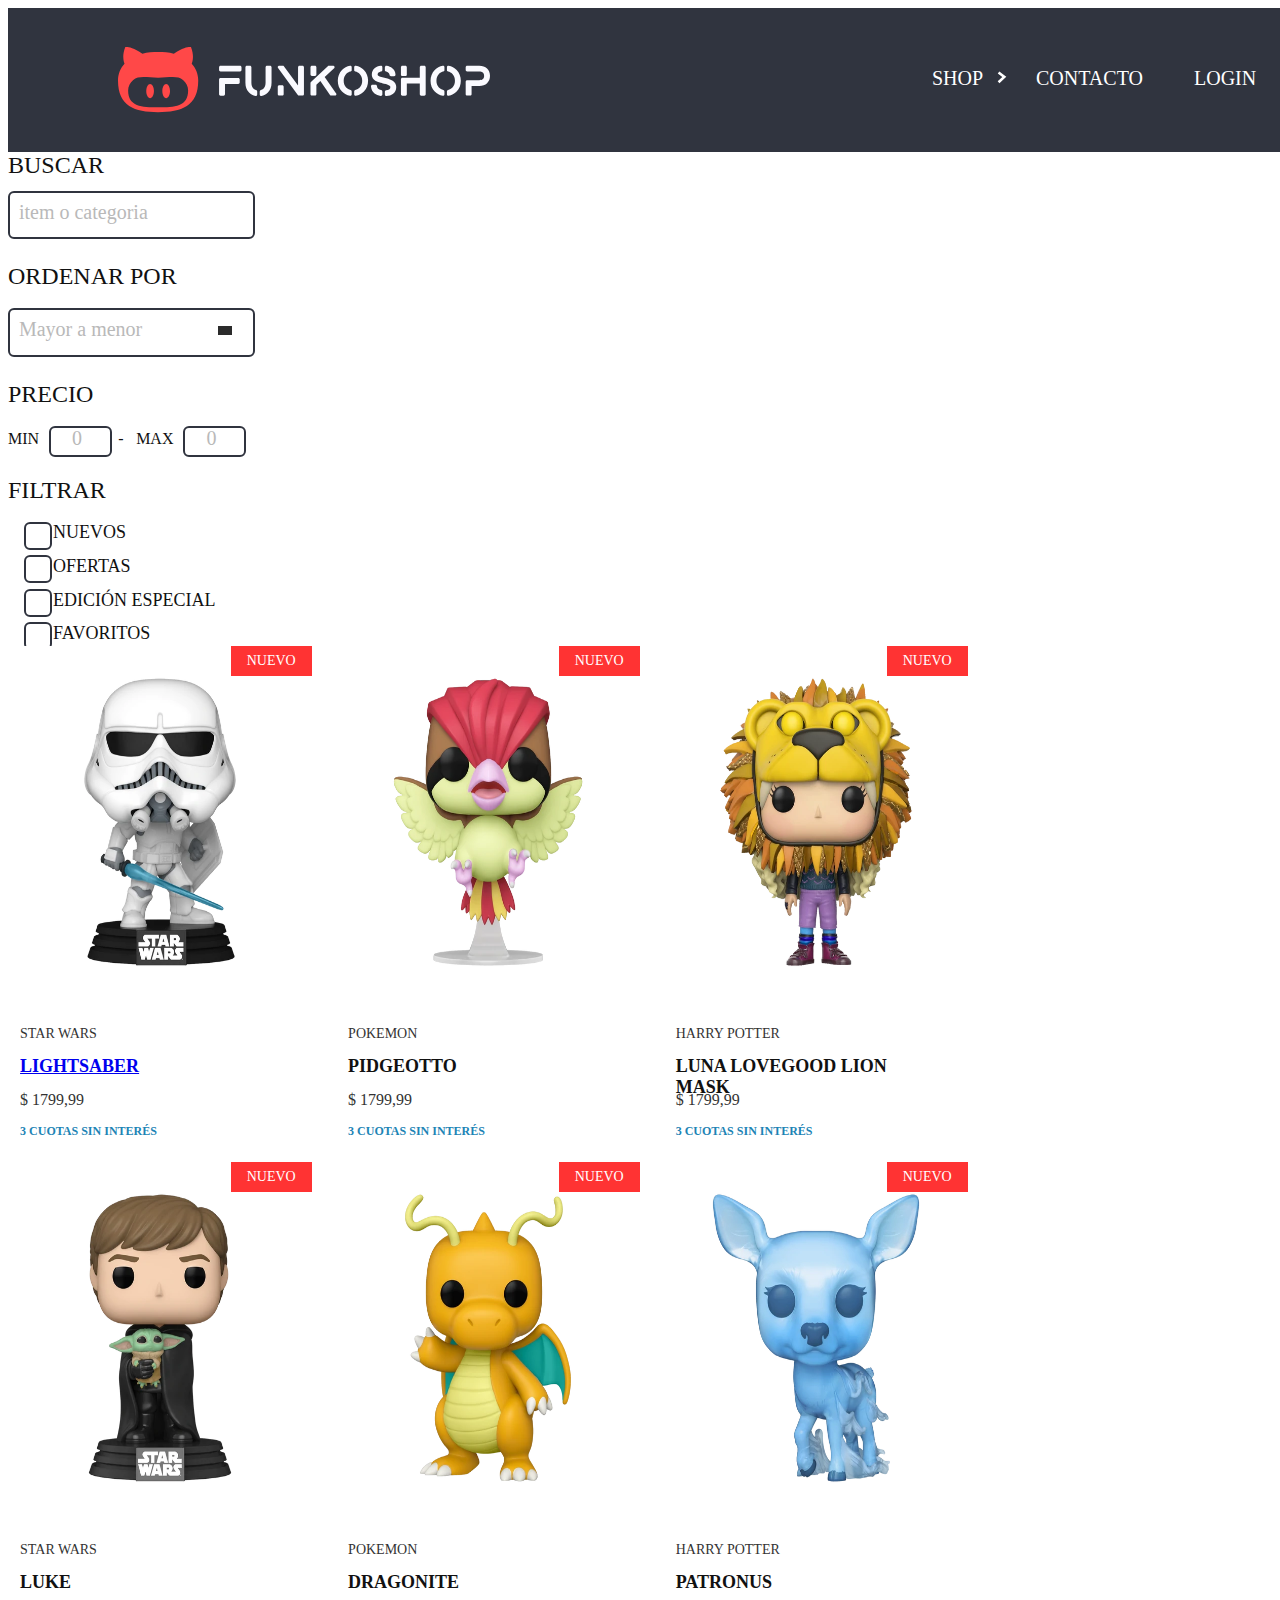
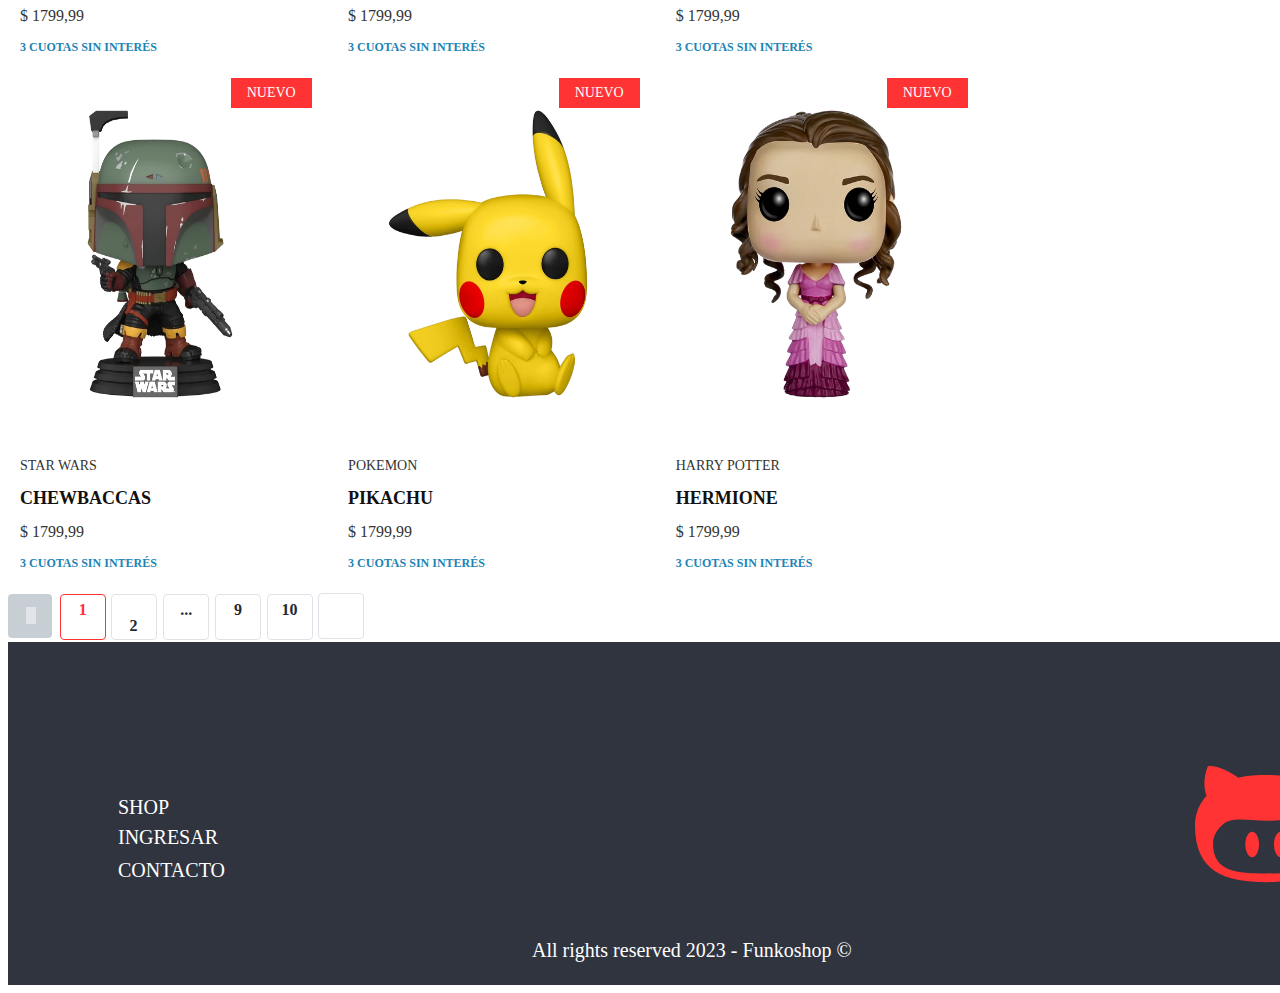
==== commit b0b62b11: "CONFIRMAR" ====
--- a/pages/shop.html
+++ b/pages/shop.html
@@ -124,7 +124,7 @@
           <div style="width: 114.10px; left: 12.09px; top: 380px; position: absolute; color: #333333; font-size: 14px; font-family: Inter; font-weight: 500; word-wrap: break-word">STAR WARS</div>
           <div style="width: 156.23px; left: 12.09px; top: 445px; position: absolute; color: #333333; font-size: 16px; font-family: Inter; font-weight: 400; word-wrap: break-word">$ 1799,99</div>
           <div style="width: 156.23px; left: 12.09px; top: 478px; position: absolute; color: #1D84B5; font-size: 12px; font-family: Inter; font-weight: 700; word-wrap: break-word">3 CUOTAS SIN INTERÉS</div>
-          <div style="width: 273.13px; left: 12.09px; top: 410px; position: absolute; color: #111111; font-size: 18px; font-family: Inter; font-weight: 700; word-wrap: break-word">STORMTROOPER LIGHTSABER</div>
+          <div style="width: 273.13px; left: 12.09px; top: 410px; position: absolute; color: #111111; font-size: 18px; font-family: Inter; font-weight: 700; word-wrap: break-word"><a href="item.html"> LIGHTSABER</a></div>
           <div style="width: 81.18px; height: 30px; left: 222.82px; top: 0px; position: absolute; background: #FF3333"></div>
           <div style="width: 49.40px; left: 238.72px; top: 7px; position: absolute; color: white; font-size: 14px; font-family: Inter; font-weight: 500; word-wrap: break-word">NUEVO</div>
         </div>
